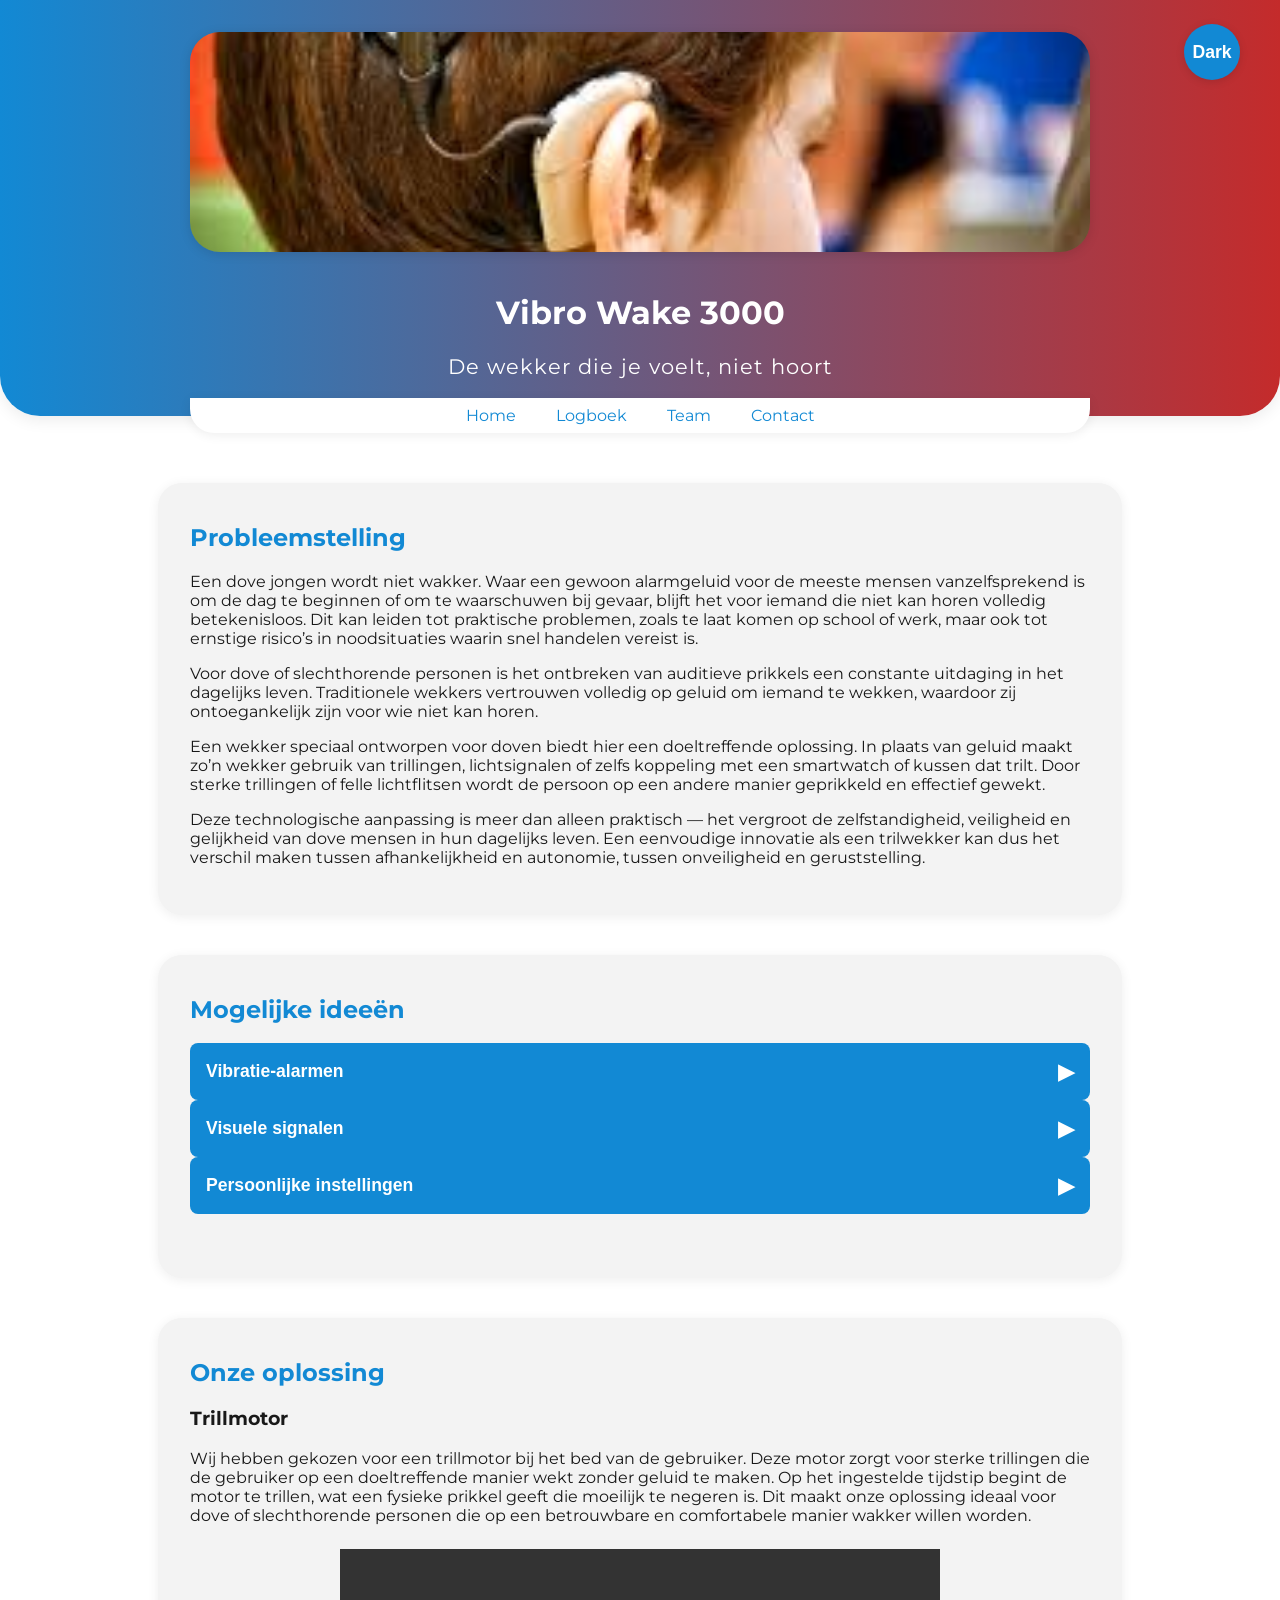
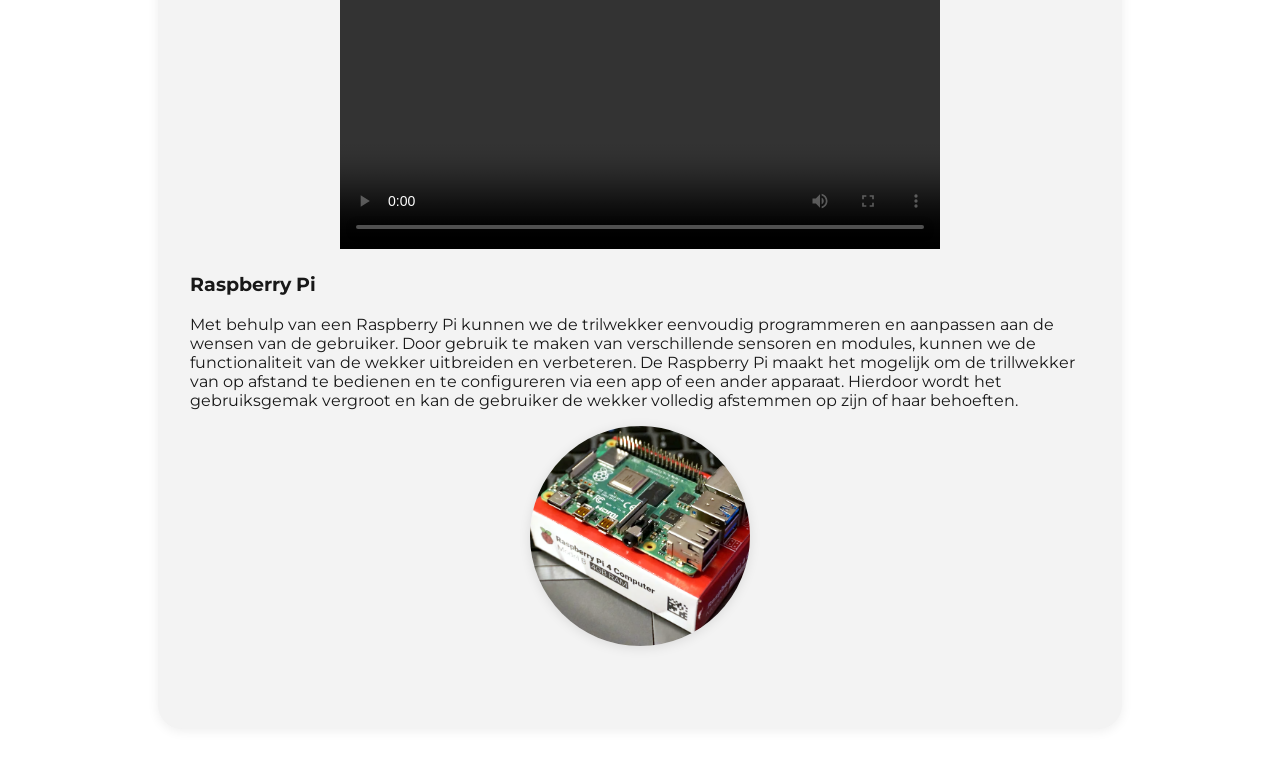
==== website/index.html @ 365715b0 "2/12/2026" ====
<!DOCTYPE html>
<html lang="en">
<head>
  <meta charset="UTF-8">
  <meta http-equiv="X-UA-Compatible" content="IE=edge">
  <meta name="viewport" content="width=device-width, initial-scale=1.0">
  <title>Vibro Wake 3000</title>
  <link rel="stylesheet" href="main.css">
  <link rel="icon" type="image/jpeg" href="logo.jpg">
  <link href="https://fonts.googleapis.com/css2?family=Montserrat:wght@700&display=swap" rel="stylesheet">
</head>
<body class="light-theme">
  <header class="header">
    <img src="dove.jpg" alt="dove mensen" class="hero-img">
    <h1>Vibro Wake 3000</h1>
    <p class="subtitle">De wekker die je voelt, niet hoort</p>
  </header>
  <nav class="main-nav">
    <ul>
      <li><a href="index.html">Home</a></li>
      <li><a href="logboek.html">Logboek</a></li>
      <li><a href="team.html">Team</a></li>
      <li><a href="contact.html">Contact</a></li>
    </ul>
  </nav>
  <main>
    <section class="problem-full card-style">
      <h2>Probleemstelling</h2>
      <p>
        Een dove jongen wordt niet wakker. Waar een gewoon alarmgeluid voor de meeste mensen 
        vanzelfsprekend is om de dag te beginnen of om te waarschuwen bij gevaar, blijft het voor 
        iemand die niet kan horen volledig betekenisloos. Dit kan leiden tot praktische problemen, 
        zoals te laat komen op school of werk, maar ook tot ernstige risico’s in noodsituaties waarin 
         snel handelen vereist is.
      </p>
      <p>
        Voor dove of slechthorende personen is het ontbreken van auditieve prikkels een constante 
        uitdaging in het dagelijks leven. Traditionele wekkers vertrouwen volledig op geluid om iemand 
        te wekken, waardoor zij ontoegankelijk zijn voor wie niet kan horen.
      </p>
      <p>
        Een wekker speciaal ontworpen voor doven biedt hier een doeltreffende oplossing. 
        In plaats van geluid maakt zo’n wekker gebruik van trillingen, lichtsignalen of zelfs 
        koppeling met een smartwatch of kussen dat trilt. Door sterke trillingen of felle lichtflitsen 
        wordt de persoon op een andere manier geprikkeld en effectief gewekt.
      </p>
      <p>
        Deze technologische aanpassing is meer dan alleen praktisch — het vergroot de zelfstandigheid, 
        veiligheid en gelijkheid van dove mensen in hun dagelijks leven. Een eenvoudige innovatie als een 
        trilwekker kan dus het verschil maken tussen afhankelijkheid en autonomie, tussen onveiligheid en 
        geruststelling.
      </p>
    </section>
    <section class="ideas-full card-style">
      <h2>Mogelijke ideeën</h2>
      <div class="accordion accordion-full">
        <button class="accordion-btn">
          Vibratie-alarmen
          <span class="accordion-arrow">&#9654;</span>
        </button>
        <div class="accordion-content">
          <p>
            Een trilwekker maakt gebruik van sterke vibraties om iemand op een stille en doeltreffende 
            manier te wekken. In plaats van geluid, dat voor dove of slechthorende personen niet hoorbaar 
            is, zorgt de trilling ervoor dat de gebruiker op een prettige manier wakker wordt. Dit kan 
            bijvoorbeeld met een klein apparaatje dat onder het kussen wordt gelegd of met een polsband 
            die begint te trillen op het ingestelde tijdstip. Dankzij deze technologie kunnen dove personen 
            zelfstandig en op tijd wakker worden, zonder afhankelijk te zijn van anderen of geluidsalarmen.
          </p>
        </div>
        <button class="accordion-btn">
          Visuele signalen
          <span class="accordion-arrow">&#9654;</span>
        </button>
        <div class="accordion-content">
          <p>
            Felle lichtflitsen of een automatisch aangeschakelde lamp zorgen voor een duidelijke 
            visuele prikkel die dient als wek- of waarschuwingssignaal. Dit systeem kan worden gekoppeld 
            aan een wekker of alarmsysteem, zodat de kamer op het ingestelde moment helder wordt verlicht. 
            Voor dove of slechthorende personen biedt deze methode een effectief alternatief voor 
            geluidssignalen, doordat het plotselinge licht hun aandacht trekt en hen op een betrouwbare 
            manier wekt of waarschuwt.          </p>
        </div>
        <button class="accordion-btn">
          Persoonlijke instellingen
          <span class="accordion-arrow">&#9654;</span>
        </button>
        <div class="accordion-content">
          <p>
            De gebruiker kan zelf bepalen welke vorm van prikkel het meest effectief is: vibratie, 
            lichtsignalen of een combinatie van beide. Op die manier kan de wekker volledig worden 
            afgestemd op persoonlijke voorkeuren en specifieke omstandigheden. Dit maakt het systeem 
            flexibel en gebruiksvriendelijk, zodat iedereen op de manier die het beste bij hem of haar 
            past, op tijd en comfortabel gewekt kan worden.          </p>
        </div>
      </div>
    </section>
    <section class="solution-full card-style">
      <h2>Onze oplossing</h2>
      <h3>Trillmotor</h3>
      <p>Wij hebben gekozen voor een trillmotor bij het bed van de gebruiker. 
        Deze motor zorgt voor sterke trillingen die de gebruiker op een doeltreffende manier
        wekt zonder geluid te maken. Op het ingestelde tijdstip begint de motor te trillen,
        wat een fysieke prikkel geeft die moeilijk te negeren is. Dit maakt onze oplossing
        ideaal voor dove of slechthorende personen die op een betrouwbare en comfortabele
        manier wakker willen worden.
      </p>
      <div class="media-block">
        <video src="video project.mp4" class="project-video" controls style="width:100%;max-width:600px;display:block;margin:1.5rem auto;"></video>
      </div>
      <h3>Raspberry Pi</h3>
      <p>Met behulp van een Raspberry Pi kunnen we de trilwekker eenvoudig programmeren en aanpassen aan de wensen 
        van de gebruiker. Door gebruik te maken van verschillende sensoren en modules, kunnen we de 
        functionaliteit van de wekker uitbreiden en verbeteren. De Raspberry Pi maakt het mogelijk om de trillwekker 
        van op afstand te bedienen en te configureren via een app of een ander apparaat. Hierdoor wordt het
         gebruiksgemak vergroot en kan de gebruiker de wekker volledig afstemmen op zijn of haar behoeften.</p>
      <div class="video-carousel">
        <img src="raspberry-pi.png" alt="Raspberry Pi" class="carousel-img">
      </div>
    </section>
    <button class="btn">Dark</button>
  </main>
  <script src="app.js"></script>
  <script>
    document.querySelectorAll('.accordion-btn').forEach(function(btn) {
      btn.addEventListener('click', function() {
        this.classList.toggle('active');
        const content = this.nextElementSibling;
        if (content.style.maxHeight) {
          content.style.maxHeight = null;
        } else {
          content.style.maxHeight = content.scrollHeight + "px";
        }
      });
    });
  </script>
  <noscript>You need to enable JavaScript to view the full site.</noscript>
</body>
</html>
---- website/main.css ----
:root {
  --white: #FFFFFF;
  --black: #181818;
  --primary: #1289d4;
  --secondary: #c42b2b;
  --cardBg: #F3F3F3;
}

body {
  background: var(--bg);
  color: var(--fontColor);
  font-family: 'Montserrat', Helvetica, Arial, sans-serif;
  margin: 0;
  transition: background 0.3s, color 0.3s;
}

.header {
  text-align: center;
  padding: 2rem 1rem 1rem 1rem;
  background: linear-gradient(90deg, var(--primary) 0%, var(--secondary) 100%);
  color: var(--white);
  border-bottom-left-radius: 40px;
  border-bottom-right-radius: 40px;
  box-shadow: 0 4px 16px rgba(0,0,0,0.08);
  animation: fadeInDown 1s;
}

.hero-img {
  width: 100%;
  max-width: 900px;
  height: 220px;
  object-fit: cover;
  border-radius: 30px;
  box-shadow: 0 2px 12px rgba(0,0,0,0.12);
  margin-bottom: 1rem;
}

.subtitle {
  font-size: 1.3rem;
  font-weight: 400;
  margin-top: 0.5rem;
  letter-spacing: 1px;
}

.card-row {
  display: flex;
  gap: 2rem;
  justify-content: center;
  flex-wrap: wrap;
}

.card {
  background: var(--cardBg);
  margin: 2rem auto;
  padding: 2rem;
  flex: 1 1 320px;
  max-width: 400px;
  border-radius: 24px;
  box-shadow: 0 2px 12px rgba(0,0,0,0.07);
  animation: fadeInUp 1.2s;
}

.card h2 {
  margin-top: 0;
  color: var(--primary);
}
.card h3 {
  margin-top: 0;
  color: var(--primary);
}

ul {
  padding-left: 1.2rem;
}

.btn {
  position: fixed;
  top: 24px;
  right: 40px;
  height: 56px;
  width: 56px;
  border-radius: 50%;
  border: none;
  color: var(--white);
  background: var(--primary);
  font-size: 1.1rem;
  font-weight: bold;
  box-shadow: 0 2px 8px rgba(0,0,0,0.13);
  cursor: pointer;
  transition: background 0.3s, color 0.3s, transform 0.2s;
  z-index: 10;
}
.btn:hover {
  background: var(--secondary);
  transform: scale(1.1);
}

.light-theme {
  --bg: var(--white);
  --fontColor: var(--black);
  --btnBg: var(--primary);
  --btnFontColor: var(--white);
  --cardBg: #F3F3F3;
  --navBg: var(--white);
}

.dark-theme {
  --bg: #23272F;
  --fontColor: var(--white);
  --btnBg: var(--secondary);
  --btnFontColor: var(--white);
  --cardBg: #2C2F36;
  --navBg: #181c22;
}

@keyframes fadeInDown {
  from { opacity: 0; transform: translateY(-40px);}
  to { opacity: 1; transform: translateY(0);}
}
@keyframes fadeInUp {
  from { opacity: 0; transform: translateY(40px);}
  to { opacity: 1; transform: translateY(0);}
}

.problem-full {
  max-width: 900px;
  margin: 2rem auto 0 auto;
  padding: 2rem 2rem 1rem 2rem;
  background: none;
  box-shadow: none;
  border-radius: 0;
  color: var(--fontColor);
}
.problem-full h2 {
  color: var(--primary);
  margin-top: 0;
}

.accordion {
  max-width: 400px;
  margin: 2rem auto;
}

.accordion-btn {
  width: 100%;
  background: var(--primary);
  color: var(--white);
  padding: 1rem;
  font-size: 1.1rem;
  font-weight: bold;
  border: none;
  border-radius: 8px;
  cursor: pointer;
  text-align: left;
  transition: background 0.3s;
  position: relative;
  display: flex;
  justify-content: space-between;
  align-items: center;
}

.accordion-btn.active,
.accordion-btn:hover {
  background: var(--primary);
}

.accordion-arrow {
  transition: transform 0.3s;
  margin-left: 8px;
  font-size: 1.2em;
}

.accordion-btn.active .accordion-arrow {
  transform: rotate(90deg);
}

.accordion-content {
  background: var(--cardBg);
  overflow: hidden;
  max-height: 0;
  transition: max-height 0.3s ease;
  border-radius: 0 0 8px 8px;
  padding: 0 1rem;
}

.ideas-full {
  max-width: 900px;
  margin: 2rem auto 0 auto;
  padding: 2rem 2rem 1rem 2rem;
}

.ideas-full h2 {
  color: var(--primary);
  margin-top: 0;
}

.accordion-full {
  width: 100%;
  max-width: 900px;
  margin: 0 auto 2rem auto;
}

.solution-full {
  max-width: 900px;
  margin: 2rem auto 0 auto;
  padding: 2rem 2rem 1rem 2rem;
}

.solution-full h2 {
  color: var(--primary);
  margin-top: 0;
}

.main-nav {
  background: var(--navBg, var(--white));
  margin: 0 auto;
  max-width: 900px;
  border-radius: 0 0 24px 24px;
  box-shadow: 0 2px 12px rgba(0,0,0,0.07);
  position: relative;
  top: -18px;
  z-index: 2;
  animation: fadeInDown 1.2s;
}
.main-nav ul {
  list-style: none;
  display: flex;
  justify-content: center;
  align-items: center;
  margin: 0;
  padding: 0.5rem 0;
  gap: 2.5rem;
}
.main-nav li {
  margin: 0;
}
.main-nav a,
.main-nav a:visited,
.main-nav a:active,
.main-nav a:focus,
.main-nav a:hover {
  text-decoration: none !important;
  color: var(--primary);
}
.main-nav a:focus {
  outline: 2px solid var(--primary);
  outline-offset: 2px;
}
.main-nav a:hover, .main-nav a:focus {
  background: var(--primary);
  color: var(--white);
}
@media (max-width: 600px) {
  .main-nav ul {
    flex-direction: column;
    gap: 0.5rem;
  }
  .main-nav {
    max-width: 100%;
    border-radius: 0 0 16px 16px;
  }
}

.team-section {
  max-width: 1200px;
  margin: 2rem auto 0 auto;
  padding: 2rem 1rem 1rem 1rem;
  text-align: center;
}
.team-grid {
  display: grid;
  grid-template-columns: repeat(auto-fit, minmax(220px, 1fr));
  gap: 2.5rem 2rem;
  justify-items: center;
  align-items: start;
  max-width: 900px;
  margin: 0 auto;
}

@media (min-width: 1000px) {
  .team-grid {
    grid-template-columns: repeat(3, 1fr);
  }
}

@media (max-width: 700px) {
  .team-grid {
    grid-template-columns: 1fr;
  }
}

.team-member {
  background: var(--cardBg);
  border-radius: 18px;
  box-shadow: 0 2px 12px rgba(0,0,0,0.07);
  padding: 2rem 1.2rem 1.5rem 1.2rem;
  width: 100%;
  max-width: 260px;
  min-height: 340px;
  display: flex;
  flex-direction: column;
  align-items: center;
  justify-content: flex-start;
  transition: transform 0.2s, box-shadow 0.2s;
}
.team-member:hover {
  transform: translateY(-6px) scale(1.04);
  box-shadow: 0 6px 24px rgba(0,0,0,0.13);
}
.team-img {
  width: 110px;
  height: 110px;
  object-fit: cover;
  border-radius: 50%;
  margin-bottom: 1.1rem;
  background: #eee;
  box-shadow: 0 2px 8px rgba(0,0,0,0.10);
}
.team-title {
  font-size: 1.2rem;
  font-weight: 700;
  margin: 0.5rem 0 0.3rem 0;
  color: var(--primary);
}
.team-desc {
  font-size: 1.05rem;
  color: var(--fontColor);
  margin: 0;
  text-align: center;
  max-width: 90%;
  line-height: 1.6;
  white-space: normal;
}
.team-role {
  font-size: 1.05rem;
  color: var(--secondary);
  font-weight: 600;
  margin-bottom: 0.7rem;
}
.team-link {
  display: flex;
  flex-direction: column;
  align-items: center;
  width: 100%;
  height: 100%;
  text-decoration: none !important;
  color: inherit;
  cursor: pointer;
}
.team-link:visited,
.team-link:active,
.team-link:focus,
.team-link:hover {
  text-decoration: none !important;
  color: inherit;
}
.team-link h2,
.team-link .team-role,
.team-link .team-desc {
  text-decoration: none !important;
}
@media (max-width: 900px) {
  .team-grid {
    grid-template-columns: repeat(auto-fit, minmax(220px, 1fr));
    gap: 2rem 1rem;
  }
  .team-member {
    max-width: 95vw;
    min-height: 300px;
  }
}
@media (max-width: 800px) {
  .team-grid {
    flex-direction: column;
    align-items: center;
    gap: 1.5rem;
  }
  .team-member {
    width: 90%;
    max-width: 350px;
  }
}
@media (max-width: 600px) {
  .team-grid {
    grid-template-columns: 1fr;
    gap: 1.2rem 0;
  }
  .team-member {
    max-width: 98vw;
    min-height: 220px;
    padding: 1.2rem 0.5rem 1rem 0.5rem;
  }
  .team-img {
    width: 80px;
    height: 80px;
  }
}

.profile-section {
  display: flex;
  flex-direction: column;
  align-items: center;
  max-width: 600px;
  margin: 2rem auto 4rem auto; 
  padding: 0 1rem; 
}

.team-desc {
  font-size: 1.1rem;
  max-width: 500px;
  line-height: 1.7; 
  white-space: pre-line; 
}

.logboek-section {
  max-width: 900px;
  margin: 2.5rem auto 0 auto;
  padding: 2.5rem 2rem 2rem 2rem;
  background: var(--cardBg);
  border-radius: 24px;
  box-shadow: 0 2px 12px rgba(0,0,0,0.07);
  animation: fadeInUp 1.2s;
}
.logboek-section h1 {
  color: var(--primary);
  text-align: center;
  margin-top: 0;
  margin-bottom: 2.5rem;
  font-size: 2.2rem;
  letter-spacing: 1px;
}
.logboek-section section {
  margin-bottom: 2.2rem;
  padding-bottom: 1.2rem;
  border-bottom: 1px solid #e0e0e0;
}
.logboek-section section:last-child {
  border-bottom: none;
}
.logboek-section h2 {
  color: var(--secondary);
  font-size: 1.25rem;
  margin-bottom: 0.7rem;
  margin-top: 0;
}
.logboek-section ul {
  margin: 0 0 0.5rem 0;
  padding-left: 1.2rem;
  font-size: 1.08rem;
  line-height: 1.7;
}
.logboek-section li {
  margin-bottom: 0.4rem;
}
@media (max-width: 700px) {
  .logboek-section {
    padding: 1.2rem 0.5rem;
    border-radius: 12px;
  }
  .logboek-section h1 {
    font-size: 1.3rem;
  }
}

.card-style {
  background: var(--cardBg);
  border-radius: 24px;
  box-shadow: 0 2px 12px rgba(0,0,0,0.07);
  padding: 2.5rem 2rem 2rem 2rem;
  margin-bottom: 2.5rem;
  animation: fadeInUp 1.2s;
}
@media (max-width: 700px) {
  .card-style {
    padding: 1.2rem 0.5rem;
    border-radius: 12px;
  }
}

.video-carousel {
  display: flex;
  flex-direction: column;
  align-items: center;
  margin-bottom: 2rem;
}
.carousel-img {
  width: 220px;
  height: 220px;
  object-fit: cover;
  border-radius: 50%;
  margin-bottom: 1.2rem;
  box-shadow: 0 2px 12px rgba(0,0,0,0.10);
}
.carousel-wrapper {
  display: flex;
  align-items: center;
  gap: 1.2rem;
  width: 100%;
  max-width: 600px;
  justify-content: center;
}
.carousel-video {
  display: none;
  width: 340px;
  height: 220px;
  border-radius: 18px;
  box-shadow: 0 2px 12px rgba(0,0,0,0.10);
  background: #222;
}
.carousel-video.active {
  display: block;
}
.carousel-btn {
  background: var(--primary);
  color: var(--white);
  border: none;
  border-radius: 50%;
  width: 48px;
  height: 48px;
  font-size: 1.7rem;
  cursor: pointer;
  transition: background 0.2s, transform 0.2s;
}
.carousel-btn:hover {
  background: var(--secondary);
  transform: scale(1.1);
}
@media (max-width: 700px) {
  .carousel-img {
    width: 120px;
    height: 120px;
  }
  .carousel-video {
    width: 98vw;
    height: 180px;
  }
  .carousel-wrapper {
    max-width: 98vw;
  }
}

.rectangle-img {
  width: 320px;
  height: 180px;
  object-fit: cover;
  border-radius: 18px;
  margin-bottom: 1.2rem;
  box-shadow: 0 2px 12px rgba(0,0,0,0.10);
}
@media (max-width: 700px) {
  .rectangle-img {
    width: 98vw;
    height: 120px;
  }
}

.rotate-left {
  transform: rotate(-90deg);
}

.high-quality-img {
  image-rendering: auto;
  filter: none;
  width: 480px;
  height: auto;
  max-width: 98vw;
  border-radius: 18px;
  box-shadow: 0 2px 12px rgba(0,0,0,0.10);
}
@media (max-width: 700px) {
  .high-quality-img {
    width: 98vw;
    height: auto;
  }
}
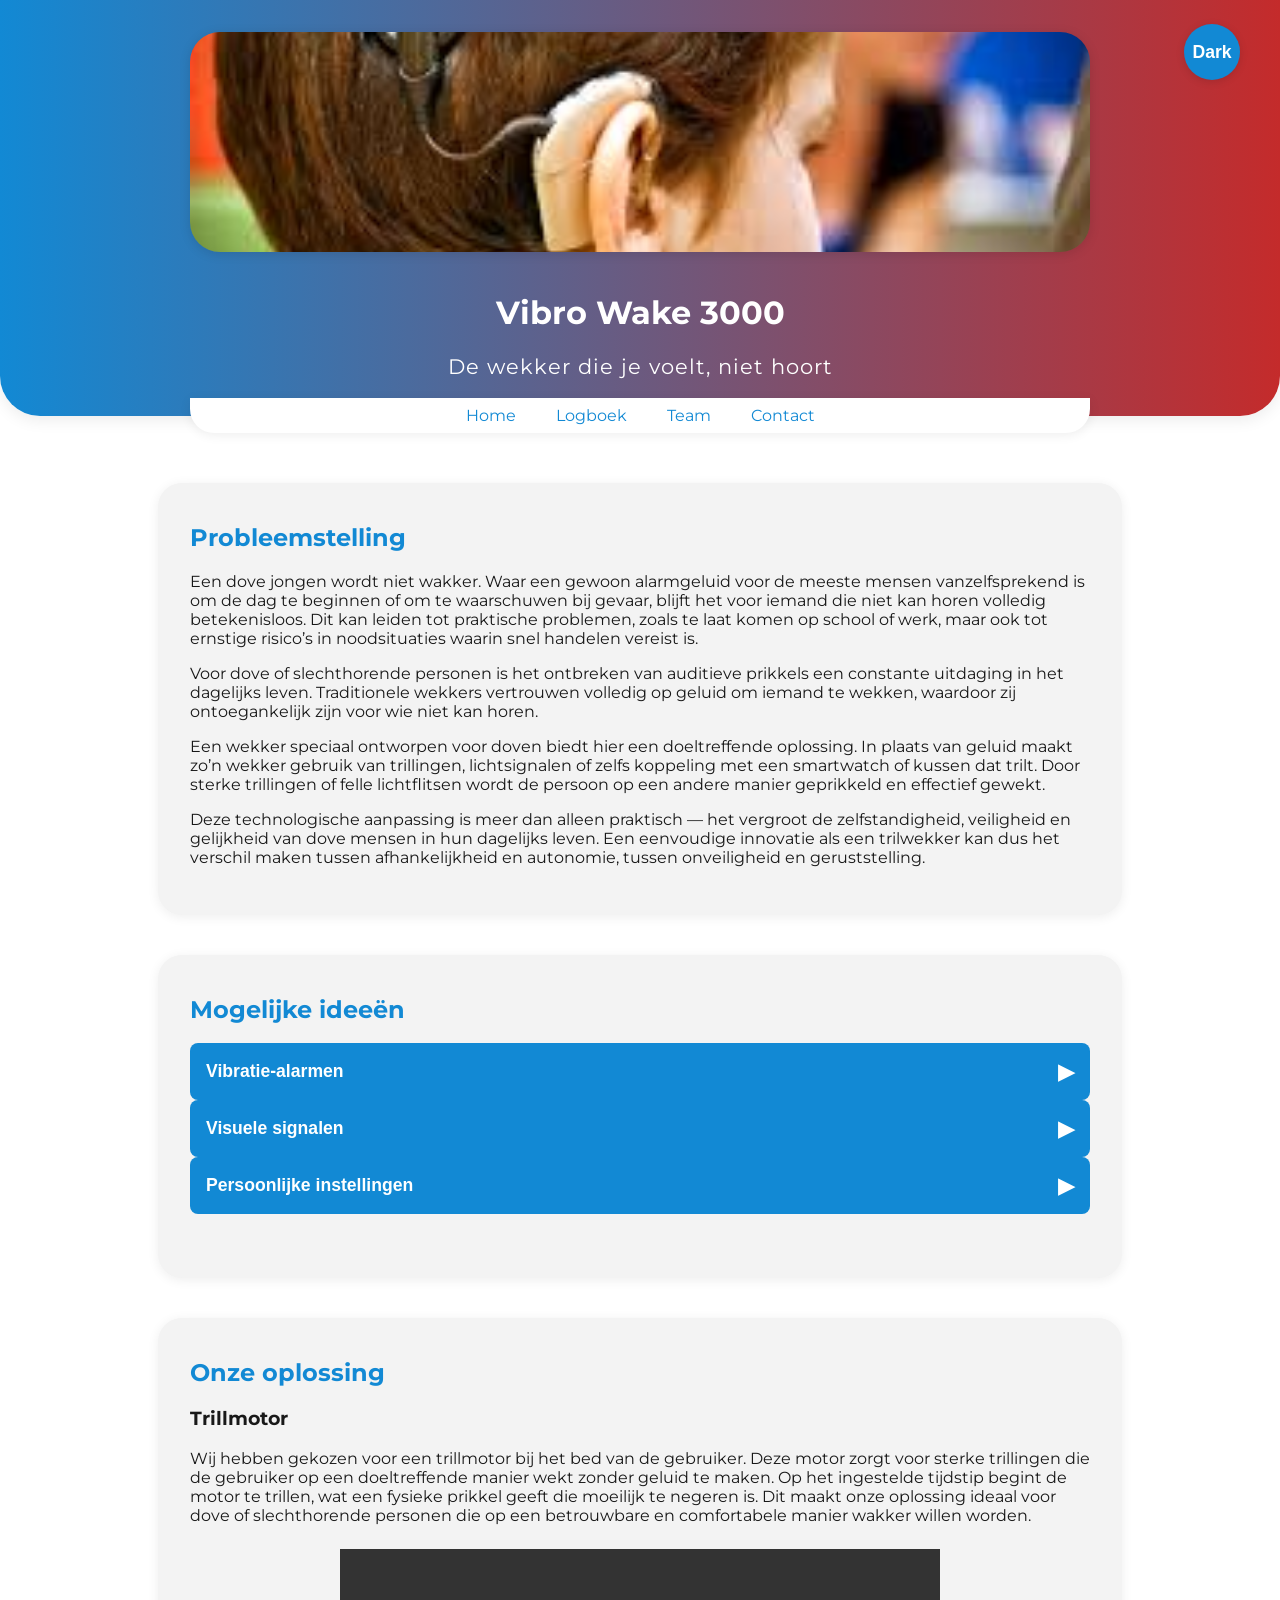
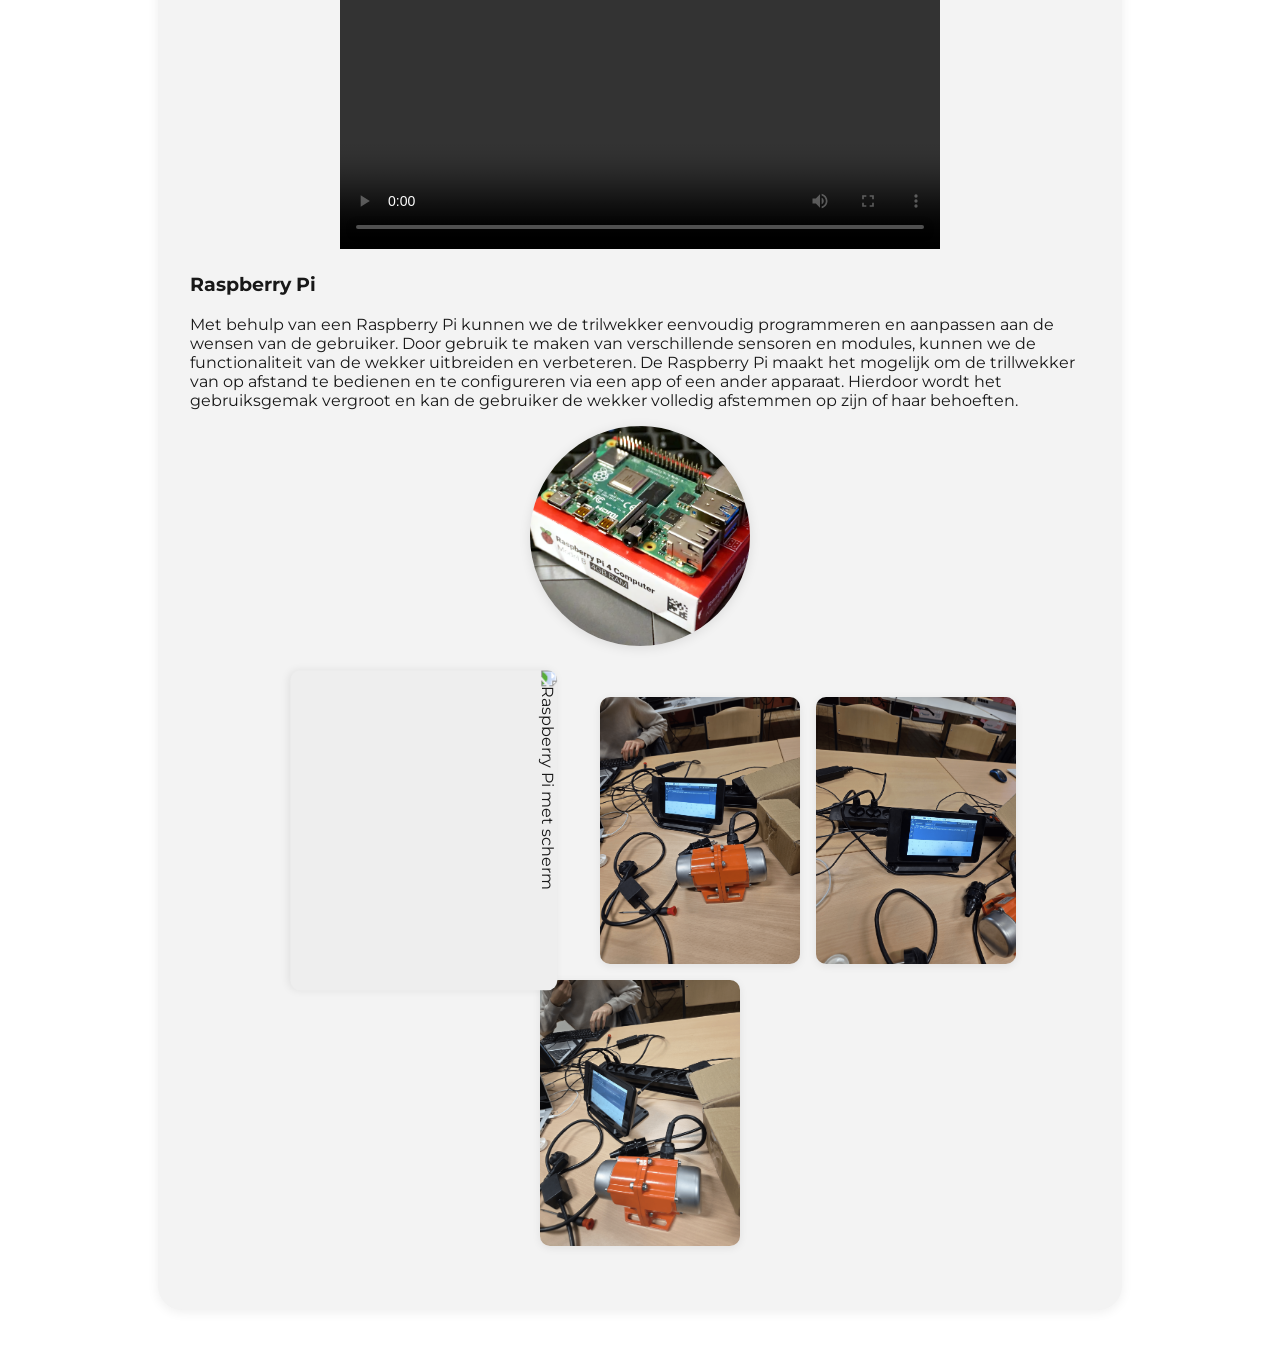
==== commit b8f8361a: "12/2/2024" ====
--- a/website/index.html
+++ b/website/index.html
@@ -117,6 +117,12 @@
       <div class="video-carousel">
         <img src="raspberry-pi.png" alt="Raspberry Pi" class="carousel-img">
       </div>
+      <div class="photo-gallery">
+        <img src="raspberry-pi-met-scherm.png" alt="Raspberry Pi met scherm">
+        <img src="20260212_100342.png" alt="Raspberry Pi project foto 1">
+        <img src="20260212_100344.png" alt="Raspberry Pi project foto 2">
+        <img src="20260212_100348.png" alt="Raspberry Pi project foto 3">
+      </div>
     </section>
     <button class="btn">Dark</button>
   </main>
--- a/website/main.css
+++ b/website/main.css
@@ -573,3 +573,32 @@
     height: auto;
   }
 }
+
+.photo-gallery {
+  display: flex;
+  flex-wrap: wrap;
+  gap: 1rem;
+  justify-content: center;
+  margin: 2rem 0;
+}
+.photo-gallery img {
+  max-width: 200px;
+  width: 100%;
+  height: auto;
+  border-radius: 10px;
+  box-shadow: 0 2px 8px rgba(0,0,0,0.08);
+  object-fit: cover;
+}
+
+/* Speciaal voor de eerste foto: altijd landscape verhouding */
+.photo-gallery img:first-child {
+  transform: rotate(90deg);
+  aspect-ratio: unset; /* Optioneel: voorkomt rare verhoudingen */
+  width: 320px;
+  max-width: 100%;
+  height: auto;
+  object-fit: cover;
+  border-radius: 10px;
+  background: #eee;
+  display: block;
+}
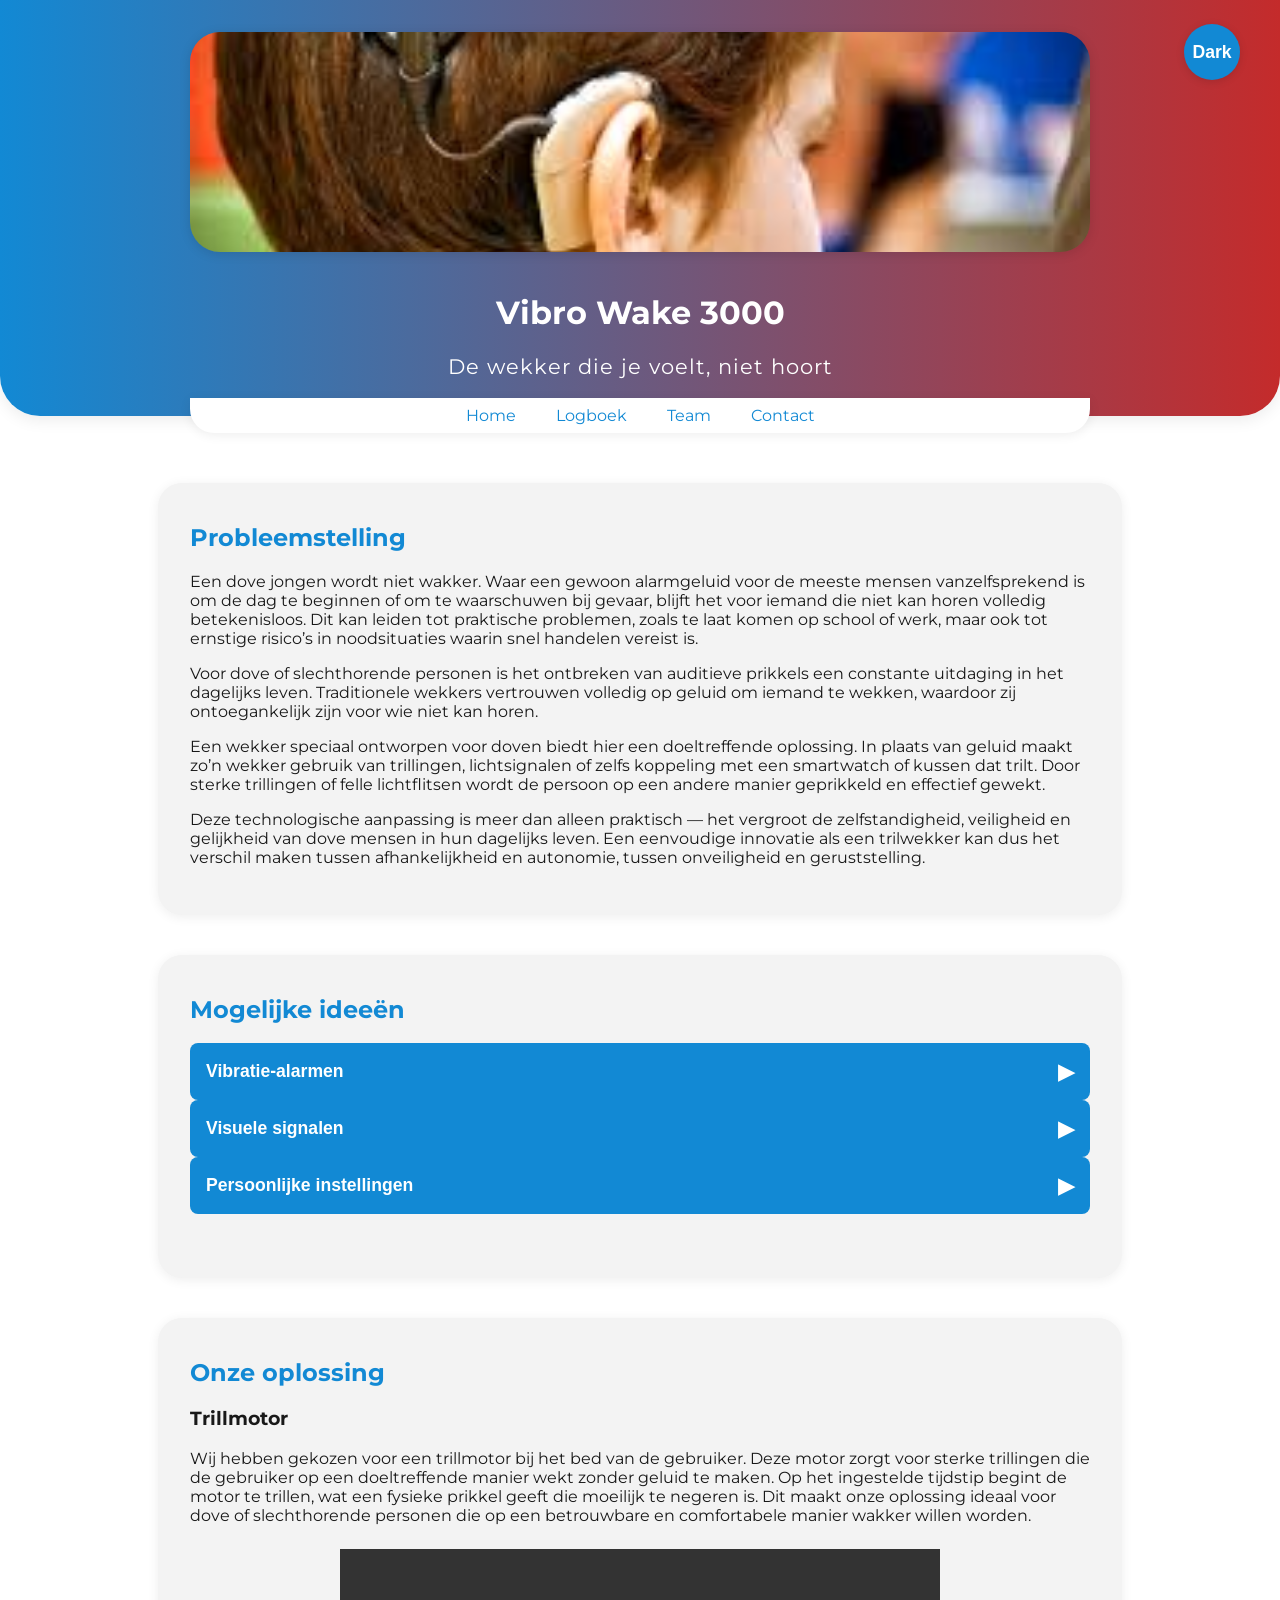
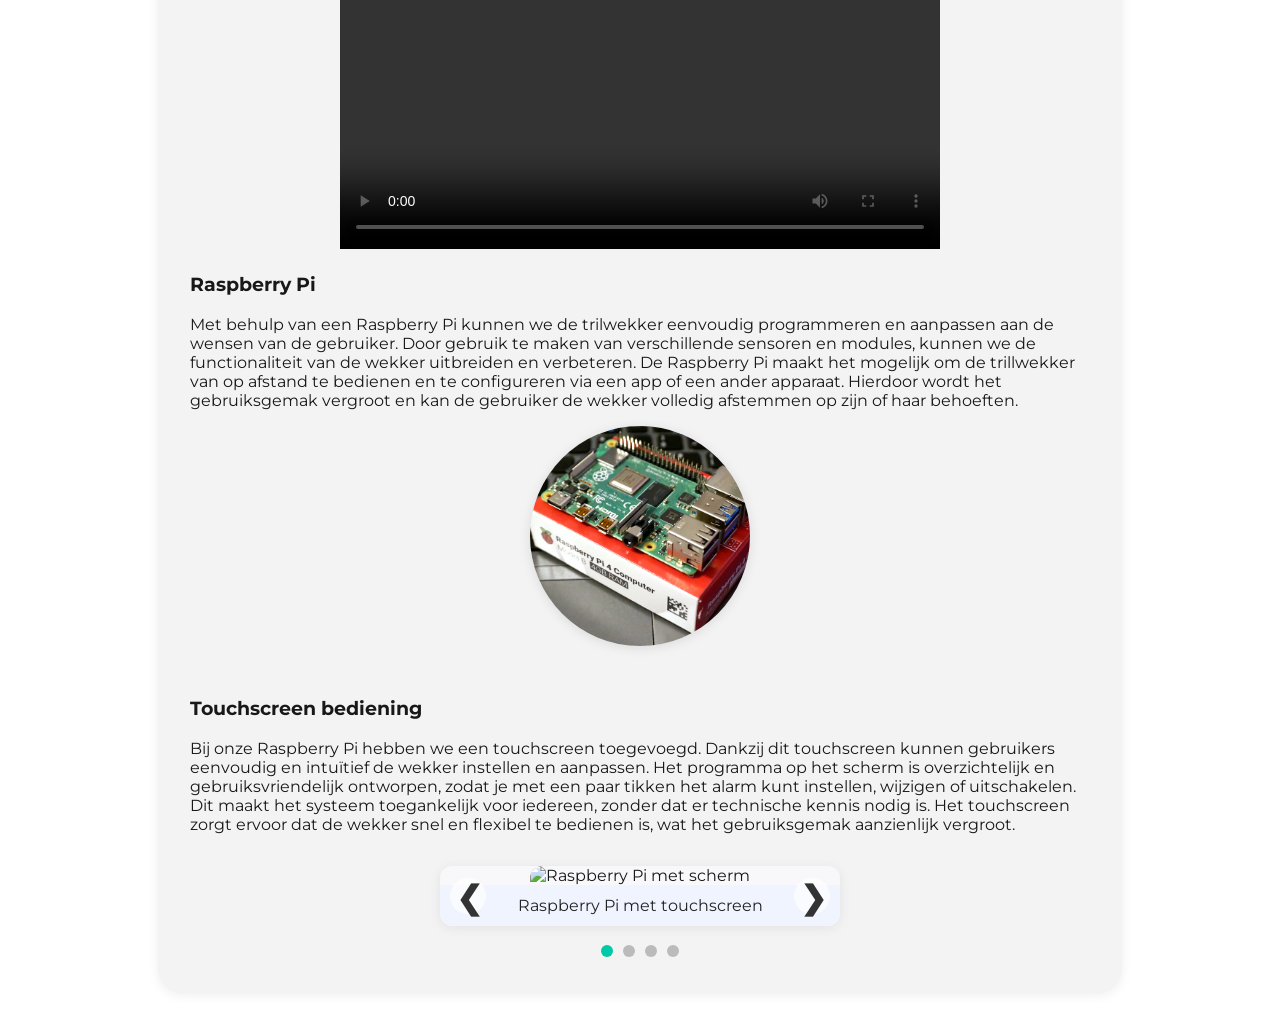
==== commit e85ef288: "26/2/2026" ====
--- a/website/index.html
+++ b/website/index.html
@@ -117,11 +117,36 @@
       <div class="video-carousel">
         <img src="raspberry-pi.png" alt="Raspberry Pi" class="carousel-img">
       </div>
-      <div class="photo-gallery">
-        <img src="raspberry-pi-met-scherm.png" alt="Raspberry Pi met scherm">
-        <img src="20260212_100342.png" alt="Raspberry Pi project foto 1">
-        <img src="20260212_100344.png" alt="Raspberry Pi project foto 2">
-        <img src="20260212_100348.png" alt="Raspberry Pi project foto 3">
+      <h3>Touchscreen bediening</h3>
+      <p>
+        Bij onze Raspberry Pi hebben we een touchscreen toegevoegd. Dankzij dit touchscreen kunnen gebruikers eenvoudig en intuïtief de wekker instellen en aanpassen. Het programma op het scherm is overzichtelijk en gebruiksvriendelijk ontworpen, zodat je met een paar tikken het alarm kunt instellen, wijzigen of uitschakelen. 
+        Dit maakt het systeem toegankelijk voor iedereen, zonder dat er technische kennis nodig is. Het touchscreen zorgt ervoor dat de wekker snel en flexibel te bedienen is, wat het gebruiksgemak aanzienlijk vergroot.
+      </p>
+      <div class="slideshow-container">
+        <button class="slide-arrow left" onclick="plusSlides(-1)">&#10094;</button>
+        <div class="slide fade">
+          <img src="raspberry-pi-met-scherm.png" alt="Raspberry Pi met scherm">
+          <div class="caption">Raspberry Pi met touchscreen</div>
+        </div>
+        <div class="slide fade">
+          <img src="20260212_100342.png" alt="Raspberry Pi project foto 1">
+          <div class="caption">Raspberry Pi met touchscreen</div>
+        </div>
+        <div class="slide fade">
+          <img src="20260212_100344.png" alt="Raspberry Pi project foto 2">
+          <div class="caption">Raspberry Pi met touchscreen</div>
+        </div>
+        <div class="slide fade">
+          <img src="20260212_100348.png" alt="Raspberry Pi project foto 3">
+          <div class="caption">Raspberry Pi met touchscreen</div>
+        </div>
+        <button class="slide-arrow right" onclick="plusSlides(1)">&#10095;</button>
+      </div>
+      <div class="dots" style="text-align:center;">
+        <span class="dot" onclick="currentSlide(1)"></span>
+        <span class="dot" onclick="currentSlide(2)"></span>
+        <span class="dot" onclick="currentSlide(3)"></span>
+        <span class="dot" onclick="currentSlide(4)"></span>
       </div>
     </section>
     <button class="btn">Dark</button>
--- a/website/main.css
+++ b/website/main.css
@@ -602,3 +602,70 @@
   background: #eee;
   display: block;
 }
+
+.slideshow-container {
+  position: relative;
+  max-width: 400px;
+  margin: 2rem auto 1rem auto;
+  background: #f8f8fa;
+  border-radius: 12px;
+  box-shadow: 0 2px 12px rgba(0,0,0,0.07);
+  overflow: hidden;
+}
+
+.slide {
+  display: none;
+  text-align: center;
+}
+
+.slide img {
+  width: 100%;
+  height: 220px;
+  object-fit: cover;
+  border-radius: 12px 12px 0 0;
+}
+
+.caption {
+  padding: 0.7rem 1rem;
+  background: #f0f4ff;
+  font-size: 1rem;
+  color: #222;
+  border-radius: 0 0 12px 12px;
+}
+
+.slide-arrow {
+  cursor: pointer;
+  position: absolute;
+  top: 50%;
+  width: 36px;
+  height: 36px;
+  margin-top: -18px;
+  color: #333;
+  font-weight: bold;
+  font-size: 2rem;
+  border: none;
+  background: rgba(255,255,255,0.7);
+  border-radius: 50%;
+  z-index: 2;
+  transition: background 0.2s;
+}
+.slide-arrow.left { left: 10px; }
+.slide-arrow.right { right: 10px; }
+.slide-arrow:hover { background: #e0eaff; }
+
+.dots {
+  margin-top: 0.5rem;
+}
+.dot {
+  cursor: pointer;
+  height: 12px;
+  width: 12px;
+  margin: 0 3px;
+  background-color: #bbb;
+  border-radius: 50%;
+  display: inline-block;
+  transition: background 0.3s;
+}
+.dot.active, .dot:hover {
+  background-color: #00C9A7;
+}
